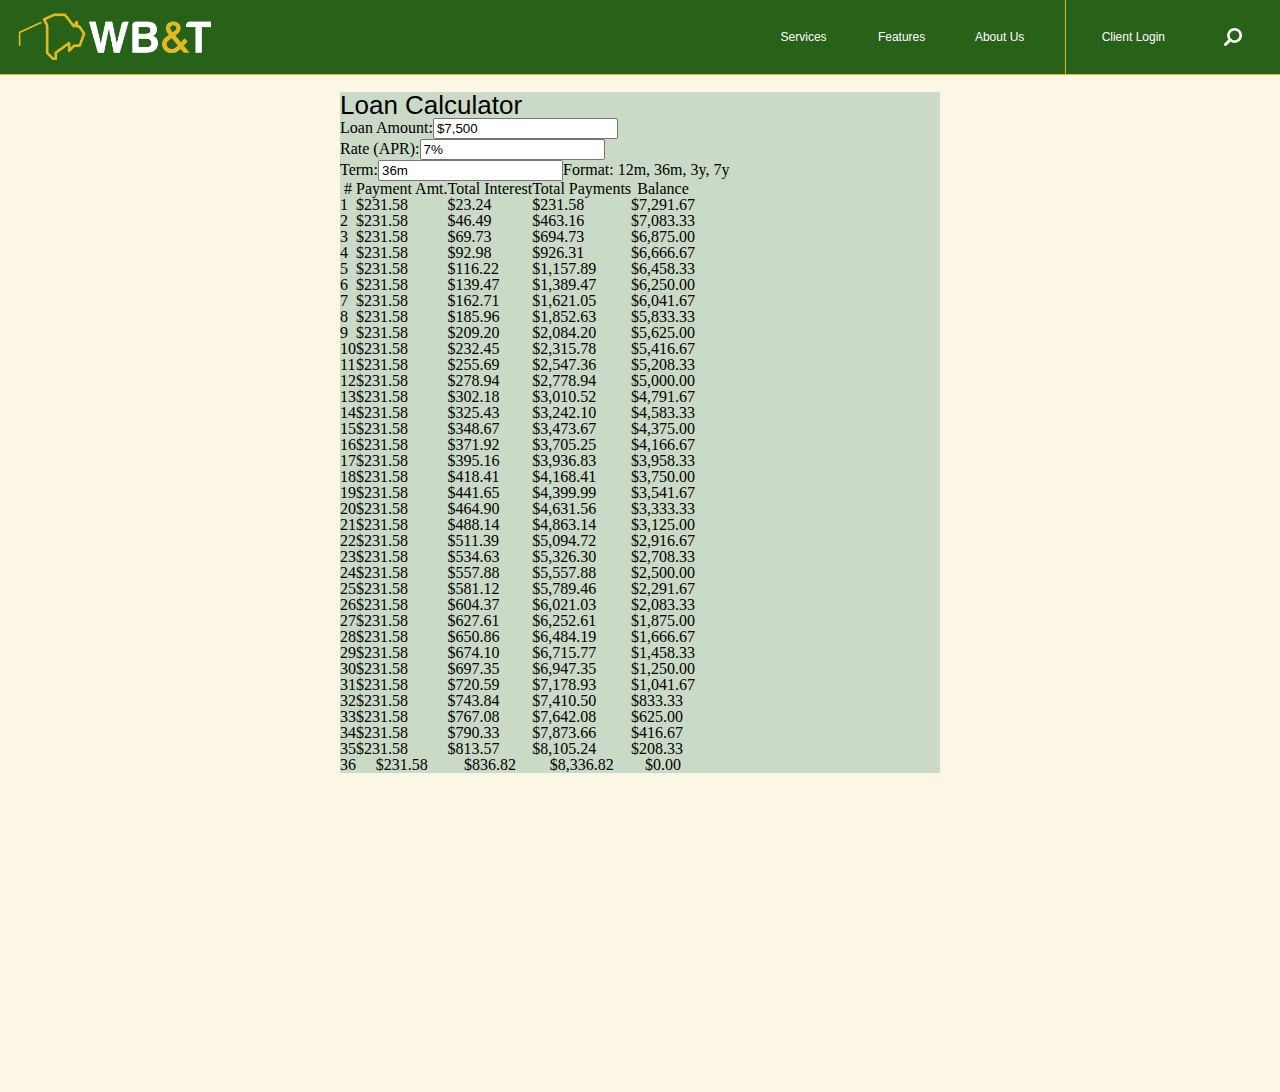
==== loanCalc/index.html @ f4666b7e "completed splash layout" ====
<!DOCTYPE html>
<html>

<head>

    <link rel="stylesheet" type="text/css" href="../stylesheets/css/loanCalc.css">
    <script src="https://ajax.googleapis.com/ajax/libs/jquery/3.1.1/jquery.min.js"></script>
    <script src="../js/min/jquery.accrue.min.js"></script>
    <script src="../js/min/loanCalc-min.js"></script>

</head>

<body>

    <!-- NavBar -->
    <div id="navBar">
        <div id="navLogo"></div>
        <div id="navButtons">
            <ul>
                <li>Services</li>
                <li>Features</li>
                <li id="lineRight">About Us</li>
                <li id="lineLeft">Client Login</li>
                <li id="navSearch"></li>
            </ul>

            <div id="goldLine"></div>

        </div>
    </div>

    <div id="loanCalcPosition">
        <div id="loanCalcBox">

            <h3>Loan Calculator</h3>
            <div id="loanCalc"></div>

        </div>
    </div>

</body>

</html>
---- stylesheets/css/loanCalc.css ----
/* CSS RESET */
/* http://meyerweb.com/eric/tools/css/reset/
   v2.0 | 20110126
   License: none (public domain)
*/
html,
body,
div,
span,
applet,
object,
iframe,
h1,
h2,
h3,
h4,
h5,
h6,
p,
blockquote,
pre,
a,
abbr,
acronym,
address,
big,
cite,
code,
del,
dfn,
em,
img,
ins,
kbd,
q,
s,
samp,
small,
strike,
strong,
sub,
sup,
tt,
var,
b,
u,
i,
center,
dl,
dt,
dd,
ol,
ul,
li,
fieldset,
form,
label,
legend,
table,
caption,
tbody,
tfoot,
thead,
tr,
th,
td,
article,
aside,
canvas,
details,
embed,
figure,
figcaption,
footer,
header,
hgroup,
menu,
nav,
output,
ruby,
section,
summary,
time,
mark,
audio,
video {
  font: inherit;
  font-size: 100%;
  margin: 0;
  padding: 0;
  vertical-align: baseline;
  border: 0; }

/* HTML5 display-role reset for older browsers */
article,
aside,
details,
figcaption,
figure,
footer,
header,
hgroup,
menu,
nav,
section {
  display: block; }

body {
  line-height: 1; }

ol,
ul {
  list-style: none; }

blockquote,
q {
  quotes: none; }

blockquote:before,
blockquote:after,
q:before,
q:after {
  content: '';
  content: none; }

table {
  border-spacing: 0;
  border-collapse: collapse; }

#navBar {
  position: fixed;
  width: 100vw;
  height: 74px;
  color: #fff;
  border-bottom: 1px solid #e0ba22;
  background-color: #286118; }

#navBar #navButtons ul li {
  font-family: "Roboto", sans-serif;
  font-size: 12px;
  line-height: 74px;
  display: inline-block;
  min-width: 60px;
  max-width: 120px;
  height: 74px;
  margin: 0 17px;
  cursor: pointer;
  text-align: center;
  vertical-align: middle;
  color: #fff; }

#navBar #goldLine {
  position: absolute;
  top: 0;
  right: 214px;
  width: 1px;
  height: 74px;
  background-color: #e0ba22; }

body {
  margin: 0;
  background-color: #fbf7e4; }

#loanCalcPosition {
  width: 600px;
  height: 1000px;
  margin: 0 auto;
  padding-top: 92px; }
  #loanCalcPosition #loanCalcBox {
    background-color: #cbd9c7; }
    #loanCalcPosition #loanCalcBox h3 {
      font-family: 'Helvetica', sans-serif;
      font-size: 26px; }
    #loanCalcPosition #loanCalcBox #loanCalc {
      width: auto;
      height: auto;
      margin: 0 auto; }

#navBar #navLogo {
  float: left;
  width: 200px;
  height: 74px;
  margin-left: 15px;
  cursor: pointer;
  background: url("../../imgs/logoWBTHoriz_100h.png") no-repeat;
  background-position: center;
  background-size: 100%; }

#navBar #navButtons {
  float: right;
  width: 550px;
  height: 74px; }
  #navBar #navButtons ul {
    float: right;
    width: auto;
    height: 100%; }
    #navBar #navButtons ul li {
      transition: .33s; }
      #navBar #navButtons ul li:hover {
        color: #e0ba22; }
    #navBar #navButtons ul #navSearch {
      -webkit-transform: scaleX(-1);
      -moz-transform: scaleX(-1);
      -o-transform: scaleX(-1);
      transform: scaleX(-1);
      background: url(../../imgs/iconSearchWhite.png) no-repeat;
      background-position: center;
      background-size: 30%;
      filter: FlipH;
      -ms-filter: 'FlipH'; }
    #navBar #navButtons ul #lineRight {
      margin: 0 34px 0 17px; }
    #navBar #navButtons ul #lineLeft {
      margin: 0 17px 0 34px; }
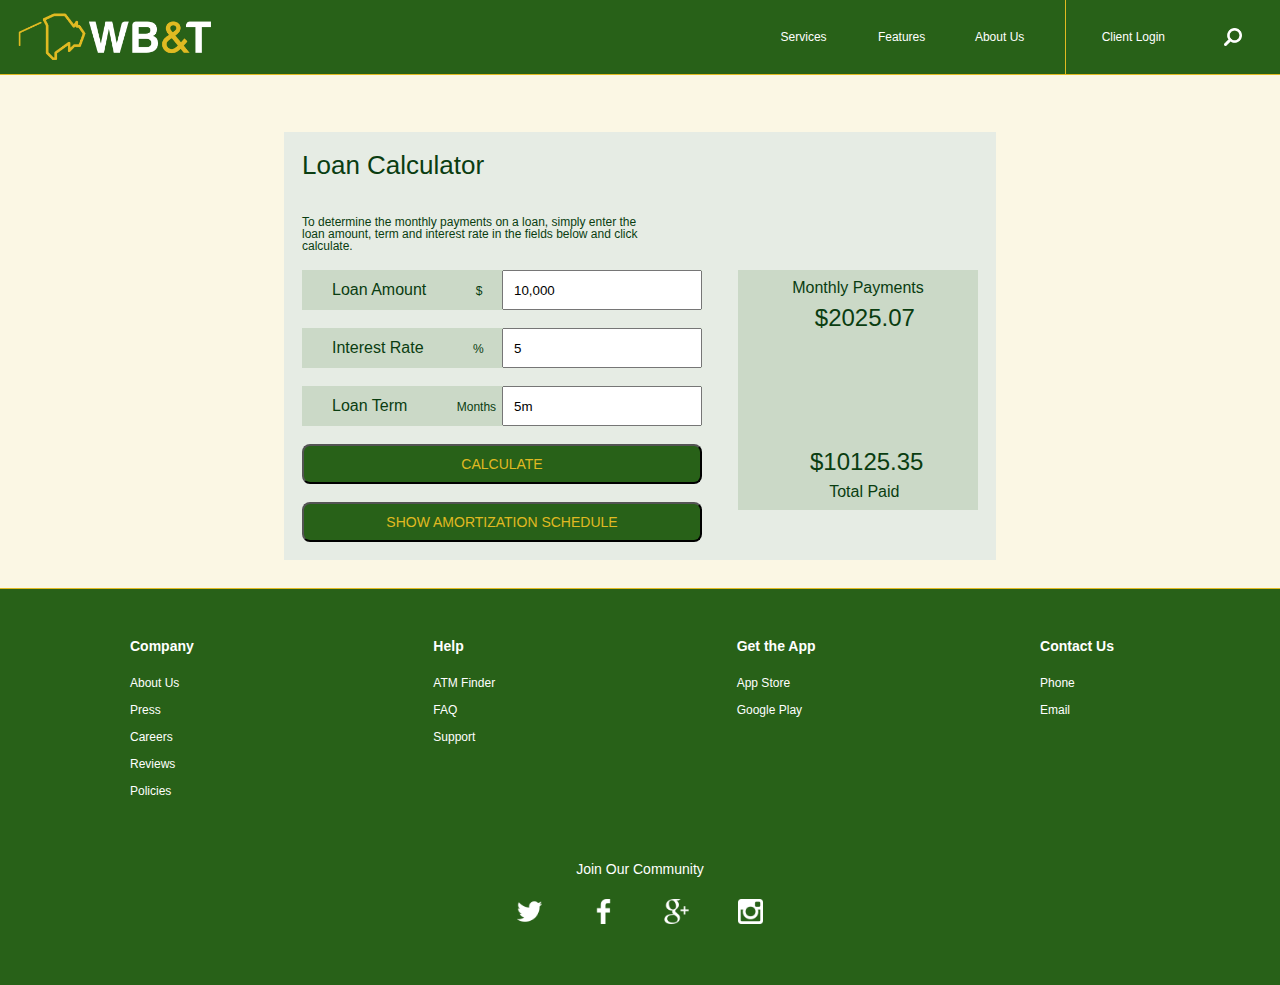
==== commit 01440077: "styled and completed loanCalc page" ====
--- a/loanCalc/index.html
+++ b/loanCalc/index.html
@@ -5,7 +5,7 @@
 
     <link rel="stylesheet" type="text/css" href="../stylesheets/css/loanCalc.css">
     <script src="https://ajax.googleapis.com/ajax/libs/jquery/3.1.1/jquery.min.js"></script>
-    <script src="../js/min/jquery.accrue.min.js"></script>
+    <script src="../js/min/accrue-min.js"></script>
     <script src="../js/min/loanCalc-min.js"></script>
 
 </head>
@@ -13,8 +13,11 @@
 <body>
 
     <!-- NavBar -->
+
     <div id="navBar">
-        <div id="navLogo"></div>
+        <a href="../index.html">
+            <div id="navLogo"></div>
+        </a>
         <div id="navButtons">
             <ul>
                 <li>Services</li>
@@ -29,14 +32,114 @@
         </div>
     </div>
 
+    <!-- Loan Calculator -->
+
     <div id="loanCalcPosition">
         <div id="loanCalcBox">
 
             <h3>Loan Calculator</h3>
-            <div id="loanCalc"></div>
+            <p id="loanCalcParagraph">To determine the monthly payments on a loan, simply enter the loan amount, term and interest rate in the fields below and click calculate.</p>
 
+            <div id="loanCalc">
+                <div class="form styleForm">
+                    <div class="accrue-field-amount formStyleLabel">
+                        <label>Loan Amount</label>
+                        <span>$</span>
+                        <input type="text" class="amount" value="10,000" />
+                    </div>
+                    <div class="accrue-field-rate formStyleLabel">
+                        <label>Interest Rate</label>
+                        <span>%</span>
+                        <input id="rate" type="text" class="rate" value="5" />
+                    </div>
+                    <div class="accrue-field-term formStyleLabel">
+                        <label>Loan Term</label>
+                        <span>Months</span>
+                        <input id="term" type="text" class="term" value="5m" />
+                    </div>
+                    <button class="longButton accrue-calculate">Calculate</button>
+                    <button class="longButton showSchedule" id="amortButton"></button>
+
+                </div>
+
+                <div id="resultsChart">
+                    <p id="paymentTitle">Monthly Payments</p>
+                    <span id="payment"></span>
+                    <div id="pieChart"></div>
+                    <span id="totalPaid"></span><br>
+                    <span id="totalPaidTitle">Total Paid</span>
+                </div>
+
+                <div id="amortization">
+                    <h3>Amortization Schedule</h3>
+
+                    <div class="results">
+                        <table>
+                            <thead>
+                                <tr>
+                                    <th></th>
+                                </tr>
+                            </thead>
+                            <tbody></tbody>
+                        </table>
+                    </div>
+                </div>
+            </div>
+
+            <div id="marginDiv"></div>
+        </div>
+
+    </div>
+    </div>
+
+
+
+    <!-- Footer HTML -->
+
+    <div id="footer">
+        <div id="footerWrapper">
+            <div class="footerDiv">
+                <ul>
+                    <li class="footerHeader">Company</li>
+                    <li class="footerItem">About Us</li>
+                    <li class="footerItem">Press</li>
+                    <li class="footerItem">Careers</li>
+                    <li class="footerItem">Reviews</li>
+                    <li class="footerItem">Policies</li>
+                </ul>
+            </div>
+            <div class="footerDiv">
+                <ul>
+                    <li class="footerHeader">Help</li>
+                    <li class="footerItem">ATM Finder</li>
+                    <li class="footerItem">FAQ</li>
+                    <li class="footerItem">Support</li>
+                </ul>
+            </div>
+            <div class="footerDiv">
+                <ul>
+                    <li class="footerHeader">Get the App</li>
+                    <li class="footerItem">App Store</li>
+                    <li class="footerItem">Google Play</li>
+                </ul>
+            </div>
+            <div class="footerDiv">
+                <ul>
+                    <li class="footerHeader">Contact Us</li>
+                    <li class="footerItem">Phone</li>
+                    <li class="footerItem">Email</li>
+                </ul>
+            </div>
+            <div id="socialMedia">
+                <h3>Join Our Community</h3>
+                <div id="twitter"></div>
+                <div id="faceBook"></div>
+                <div id="googlePlus"></div>
+                <div id="instagram"></div>
+            </div>
         </div>
     </div>
+
 
 </body>
 
--- a/stylesheets/css/loanCalc.css
+++ b/stylesheets/css/loanCalc.css
@@ -157,58 +157,270 @@
   height: 74px;
   background-color: #e0ba22; }
 
+#footer {
+  font-family: "Helvetica", sans-serif;
+  font-size: 12px;
+  width: 100vw;
+  height: 396px;
+  vertical-align: top;
+  color: #fff;
+  border-top: 1px solid #e0ba22;
+  background-color: #286118; }
+
+#footer #footerWrapper {
+  width: auto;
+  height: auto;
+  margin: 0 30px;
+  vertical-align: top; }
+
+#footer .footerDiv {
+  display: inline-block;
+  width: 100px;
+  height: 100%;
+  margin: 50px 100px;
+  vertical-align: top; }
+
+#footer #footerWrapper .footerHeader {
+  font-size: 14px;
+  font-weight: bold;
+  margin-bottom: 24px; }
+
+#footer #footerWrapper .footerItem {
+  margin-bottom: 15px; }
+
+#footer #socialMedia {
+  font-family: "Helvetica", sans-serif;
+  font-size: 14px;
+  width: 300px;
+  height: 50px;
+  margin: 0 auto;
+  text-align: center; }
+
+.formStyleLabel {
+  line-height: 40px;
+  width: 400px;
+  height: 40px;
+  margin-bottom: 18px;
+  background-color: #cbd9c7; }
+
 body {
   margin: 0;
   background-color: #fbf7e4; }
 
 #loanCalcPosition {
-  width: 600px;
-  height: 1000px;
+  width: 712px;
+  height: auto;
   margin: 0 auto;
-  padding-top: 92px; }
+  padding-top: 92px;
+  padding-bottom: 18px; }
   #loanCalcPosition #loanCalcBox {
-    background-color: #cbd9c7; }
+    background-color: #e6ece4; }
     #loanCalcPosition #loanCalcBox h3 {
-      font-family: 'Helvetica', sans-serif;
-      font-size: 26px; }
+      font-family: "Helvetica", sans-serif;
+      font-size: 26px;
+      position: relative;
+      top: 20px;
+      left: 18px;
+      margin: 40px 0;
+      padding-bottom: 18px;
+      color: #0a3d11; }
+    #loanCalcPosition #loanCalcBox #loanCalcParagraph {
+      font-family: "Helvetica", sans-serif;
+      font-size: 12px;
+      max-width: 340px;
+      margin-bottom: 18px;
+      margin-left: 18px;
+      color: #0a3d11; }
     #loanCalcPosition #loanCalcBox #loanCalc {
+      font-family: "Helvetica", sans-serif;
       width: auto;
       height: auto;
-      margin: 0 auto; }
-
-#navBar #navLogo {
-  float: left;
-  width: 200px;
-  height: 74px;
-  margin-left: 15px;
-  cursor: pointer;
-  background: url("../../imgs/logoWBTHoriz_100h.png") no-repeat;
-  background-position: center;
-  background-size: 100%; }
-
-#navBar #navButtons {
+      margin: 0 auto;
+      color: #0a3d11; }
+      #loanCalcPosition #loanCalcBox #loanCalc h3 {
+        text-align: center; }
+      #loanCalcPosition #loanCalcBox #loanCalc table {
+        margin: 0 auto;
+        border-radius: 5px; }
+        #loanCalcPosition #loanCalcBox #loanCalc table thead tr {
+          width: 676px;
+          height: 40px;
+          padding: 0 15px;
+          color: #fff;
+          border-radius: 5px;
+          background-color: #286118; }
+          #loanCalcPosition #loanCalcBox #loanCalc table thead tr th {
+            padding: 0 15px;
+            text-align: center;
+            vertical-align: middle; }
+        #loanCalcPosition #loanCalcBox #loanCalc table tbody {
+          width: 100%;
+          padding-bottom: 20px; }
+          #loanCalcPosition #loanCalcBox #loanCalc table tbody tr {
+            line-height: 28px;
+            height: 28px;
+            text-align: center;
+            vertical-align: middle;
+            border-bottom: 1px solid #286118;
+            background-color: #cbd9c7; }
+          #loanCalcPosition #loanCalcBox #loanCalc table tbody tr:nth-child(even) {
+            background-color: #fbf7e4; }
+
+.formStyleLabel label {
+  margin: 0 30px; }
+
+.form {
+  display: inline-block;
+  width: 400px;
+  height: 240px;
+  margin-right: 0;
+  margin-bottom: 30px; }
+  .form span {
+    font-size: 12px;
+    margin-left: 15px; }
+
+input[type='text'] {
   float: right;
-  width: 550px;
-  height: 74px; }
-  #navBar #navButtons ul {
+  width: 184px;
+  height: 34px;
+  padding-left: 10px; }
+
+.styleForm {
+  width: 400px;
+  height: 240px;
+  margin-right: 0;
+  margin-bottom: 30px;
+  margin-left: 18px; }
+
+.longButton {
+  font-family: "Helvetica", sans-serif;
+  font-size: 14px;
+  width: 400px;
+  height: 40px;
+  margin-bottom: 18px;
+  text-transform: uppercase;
+  color: #e0ba22;
+  border-radius: 8px;
+  background-color: #286118; }
+  .longButton:focus {
+    outline: none; }
+
+.showSchedule::after {
+  content: 'Show Amortization Schedule'; }
+
+.hideSchedule .hideSchedule::after {
+  content: 'Hide Amortization Schedule'; }
+
+#amortization {
+  display: none; }
+
+#resultsChart {
+  position: relative;
+  z-index: 1;
+  display: inline-block;
+  float: right;
+  width: 240px;
+  height: 240px;
+  margin-right: 18px;
+  color: #0a3d11;
+  background-color: #cbd9c7; }
+  #resultsChart h3 {
+    margin: 0; }
+  #resultsChart #payment {
+    font-size: 24px;
+    margin: 0 32%;
+    text-align: center; }
+  #resultsChart #paymentTitle {
+    font-size: 16px;
+    margin: 10px 0;
+    text-align: center;
+    color: #0a3d11; }
+  #resultsChart #totalPaid {
+    font-size: 24px;
+    position: absolute;
+    bottom: 36px;
+    left: 30%;
+    text-align: center; }
+  #resultsChart #totalPaidTitle {
+    font-size: 16px;
+    position: absolute;
+    bottom: 10px;
+    left: 38%;
+    text-align: center; }
+
+#marginDiv {
+  width: auto;
+  height: 20px; }
+
+#navBar {
+  z-index: 2; }
+  #navBar #navLogo {
+    float: left;
+    width: 200px;
+    height: 74px;
+    margin-left: 15px;
+    cursor: pointer;
+    background: url("../../imgs/logoWBTHoriz_100h.png") no-repeat;
+    background-position: center;
+    background-size: 100%; }
+  #navBar #navButtons {
     float: right;
-    width: auto;
-    height: 100%; }
-    #navBar #navButtons ul li {
-      transition: .33s; }
-      #navBar #navButtons ul li:hover {
-        color: #e0ba22; }
-    #navBar #navButtons ul #navSearch {
-      -webkit-transform: scaleX(-1);
-      -moz-transform: scaleX(-1);
-      -o-transform: scaleX(-1);
-      transform: scaleX(-1);
-      background: url(../../imgs/iconSearchWhite.png) no-repeat;
-      background-position: center;
-      background-size: 30%;
-      filter: FlipH;
-      -ms-filter: 'FlipH'; }
-    #navBar #navButtons ul #lineRight {
-      margin: 0 34px 0 17px; }
-    #navBar #navButtons ul #lineLeft {
-      margin: 0 17px 0 34px; }
+    width: 550px;
+    height: 74px; }
+    #navBar #navButtons ul {
+      float: right;
+      width: auto;
+      height: 100%; }
+      #navBar #navButtons ul li {
+        transition: .33s; }
+        #navBar #navButtons ul li:hover {
+          color: #e0ba22; }
+      #navBar #navButtons ul #navSearch {
+        -webkit-transform: scaleX(-1);
+        -moz-transform: scaleX(-1);
+        -o-transform: scaleX(-1);
+        transform: scaleX(-1);
+        background: url(../../imgs/iconSearchWhite.png) no-repeat;
+        background-position: center;
+        background-size: 30%;
+        filter: FlipH;
+        -ms-filter: 'FlipH'; }
+      #navBar #navButtons ul #lineRight {
+        margin: 0 34px 0 17px; }
+      #navBar #navButtons ul #lineLeft {
+        margin: 0 17px 0 34px; }
+
+#footer {
+  margin-top: 10px; }
+  #footer #socialMedia #twitter {
+    display: inline-block;
+    width: 50px;
+    height: 50px;
+    margin: 10px;
+    background: url("../../imgs/iconSocial_Twitter_128.png") no-repeat;
+    background-position: center;
+    background-size: 50%; }
+  #footer #socialMedia #faceBook {
+    display: inline-block;
+    width: 50px;
+    height: 50px;
+    margin: 10px;
+    background: url("../../imgs/iconSocial_Facebook_128.png") no-repeat;
+    background-position: center;
+    background-size: 50%; }
+  #footer #socialMedia #googlePlus {
+    display: inline-block;
+    width: 50px;
+    height: 50px;
+    margin: 10px;
+    background: url("../../imgs/iconSocial_GooglePlus_128.png") no-repeat;
+    background-position: center;
+    background-size: 50%; }
+  #footer #socialMedia #instagram {
+    display: inline-block;
+    width: 50px;
+    height: 50px;
+    margin: 10px;
+    background: url("../../imgs/iconSocial_Instagram_128.png") no-repeat;
+    background-position: center;
+    background-size: 50%; }
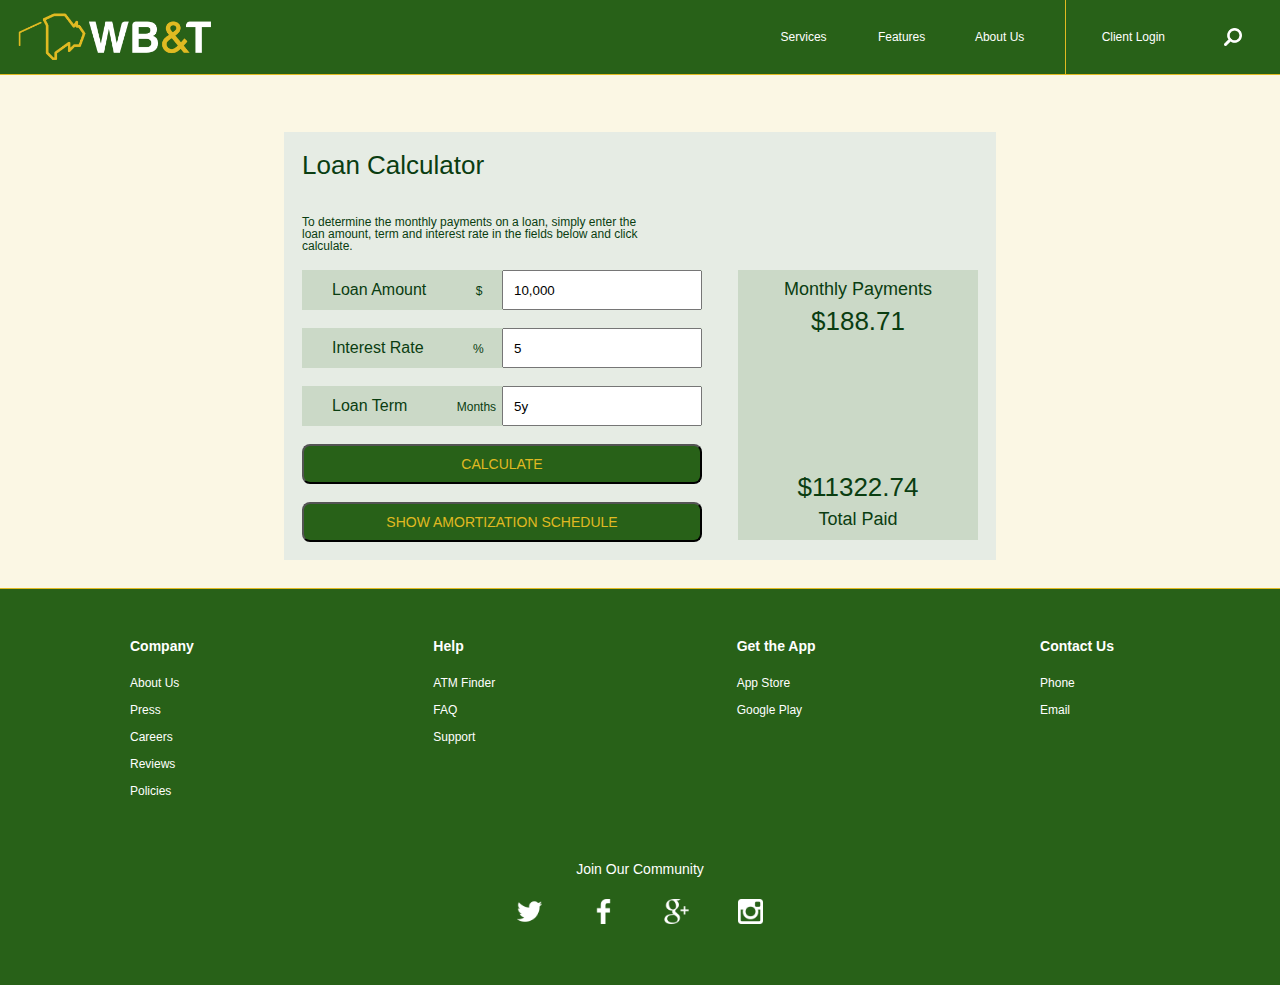
==== commit 2e638e27: "show/hide button working" ====
--- a/loanCalc/index.html
+++ b/loanCalc/index.html
@@ -55,7 +55,7 @@
                     <div class="accrue-field-term formStyleLabel">
                         <label>Loan Term</label>
                         <span>Months</span>
-                        <input id="term" type="text" class="term" value="5m" />
+                        <input id="term" type="text" class="term" value="5y" />
                     </div>
                     <button class="longButton accrue-calculate">Calculate</button>
                     <button class="longButton showSchedule" id="amortButton"></button>
@@ -63,11 +63,13 @@
                 </div>
 
                 <div id="resultsChart">
-                    <p id="paymentTitle">Monthly Payments</p>
-                    <span id="payment"></span>
+                    <div id="paymentDiv">
+                        <p id="paymentTitle">Monthly Payments</p>
+                        <span id="payment"></span></div>
                     <div id="pieChart"></div>
-                    <span id="totalPaid"></span><br>
-                    <span id="totalPaidTitle">Total Paid</span>
+                    <div id="paidDiv"><span id="totalPaid"></span><br>
+                        <p id="totalPaidTitle">Total Paid</p>
+                    </div>
                 </div>
 
                 <div id="amortization">
--- a/stylesheets/css/loanCalc.css
+++ b/stylesheets/css/loanCalc.css
@@ -308,7 +308,7 @@
 .showSchedule::after {
   content: 'Show Amortization Schedule'; }
 
-.hideSchedule .hideSchedule::after {
+.hideSchedule::after {
   content: 'Hide Amortization Schedule'; }
 
 #amortization {
@@ -320,33 +320,41 @@
   display: inline-block;
   float: right;
   width: 240px;
-  height: 240px;
+  height: 270px;
   margin-right: 18px;
   color: #0a3d11;
   background-color: #cbd9c7; }
   #resultsChart h3 {
     margin: 0; }
-  #resultsChart #payment {
-    font-size: 24px;
-    margin: 0 32%;
+  #resultsChart #paymentDiv {
+    max-width: 200px;
+    height: auto;
+    margin: 0 auto;
     text-align: center; }
-  #resultsChart #paymentTitle {
-    font-size: 16px;
-    margin: 10px 0;
-    text-align: center;
-    color: #0a3d11; }
-  #resultsChart #totalPaid {
-    font-size: 24px;
-    position: absolute;
-    bottom: 36px;
-    left: 30%;
+    #resultsChart #paymentDiv #payment {
+      font-size: 26px;
+      text-align: center; }
+    #resultsChart #paymentDiv #paymentTitle {
+      font-size: 18px;
+      margin: 10px 0;
+      text-align: center;
+      color: #0a3d11; }
+  #resultsChart #paidDiv {
+    max-width: 200px;
+    height: 54px;
+    margin: 0 auto;
+    margin-top: 140px;
     text-align: center; }
-  #resultsChart #totalPaidTitle {
-    font-size: 16px;
-    position: absolute;
-    bottom: 10px;
-    left: 38%;
-    text-align: center; }
+    #resultsChart #paidDiv #totalPaid {
+      font-size: 26px;
+      margin: 10px;
+      margin-bottom: 18px;
+      text-align: center; }
+    #resultsChart #paidDiv #totalPaidTitle {
+      font-size: 18px;
+      margin: 10px 0;
+      text-align: center;
+      color: #0a3d11; }
 
 #marginDiv {
   width: auto;
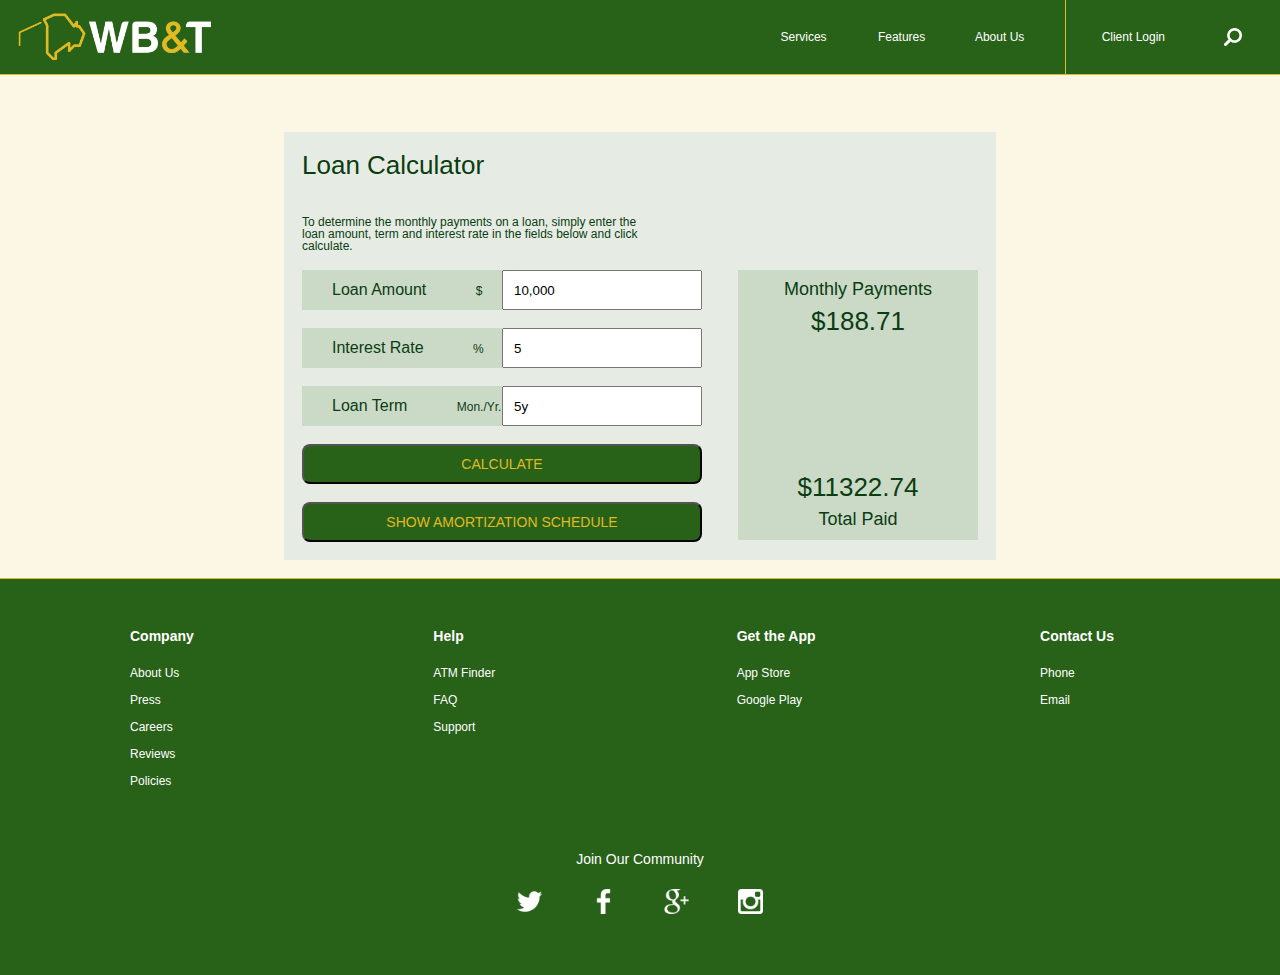
==== commit ffc4284a: "Added assets" ====
--- a/loanCalc/index.html
+++ b/loanCalc/index.html
@@ -54,7 +54,7 @@
                     </div>
                     <div class="accrue-field-term formStyleLabel">
                         <label>Loan Term</label>
-                        <span>Months</span>
+                        <span>Mon./Yr.</span>
                         <input id="term" type="text" class="term" value="5y" />
                     </div>
                     <button class="longButton accrue-calculate">Calculate</button>
--- a/stylesheets/css/loanCalc.css
+++ b/stylesheets/css/loanCalc.css
@@ -183,10 +183,12 @@
 #footer #footerWrapper .footerHeader {
   font-size: 14px;
   font-weight: bold;
-  margin-bottom: 24px; }
+  margin-bottom: 24px;
+  cursor: pointer; }
 
 #footer #footerWrapper .footerItem {
-  margin-bottom: 15px; }
+  margin-bottom: 15px;
+  cursor: pointer; }
 
 #footer #socialMedia {
   font-family: "Helvetica", sans-serif;
@@ -194,6 +196,7 @@
   width: 300px;
   height: 50px;
   margin: 0 auto;
+  cursor: pointer;
   text-align: center; }
 
 .formStyleLabel {
@@ -250,6 +253,7 @@
           border-radius: 5px;
           background-color: #286118; }
           #loanCalcPosition #loanCalcBox #loanCalc table thead tr th {
+            max-width: 150px;
             padding: 0 15px;
             text-align: center;
             vertical-align: middle; }
@@ -398,37 +402,41 @@
       #navBar #navButtons ul #lineLeft {
         margin: 0 17px 0 34px; }
 
-#footer {
-  margin-top: 10px; }
-  #footer #socialMedia #twitter {
-    display: inline-block;
-    width: 50px;
-    height: 50px;
-    margin: 10px;
-    background: url("../../imgs/iconSocial_Twitter_128.png") no-repeat;
-    background-position: center;
-    background-size: 50%; }
-  #footer #socialMedia #faceBook {
-    display: inline-block;
-    width: 50px;
-    height: 50px;
-    margin: 10px;
-    background: url("../../imgs/iconSocial_Facebook_128.png") no-repeat;
-    background-position: center;
-    background-size: 50%; }
-  #footer #socialMedia #googlePlus {
-    display: inline-block;
-    width: 50px;
-    height: 50px;
-    margin: 10px;
-    background: url("../../imgs/iconSocial_GooglePlus_128.png") no-repeat;
-    background-position: center;
-    background-size: 50%; }
-  #footer #socialMedia #instagram {
-    display: inline-block;
-    width: 50px;
-    height: 50px;
-    margin: 10px;
-    background: url("../../imgs/iconSocial_Instagram_128.png") no-repeat;
-    background-position: center;
-    background-size: 50%; }
+#footer #footerWrapper .footerItem:hover {
+  color: #e0ba22; }
+
+#footer #socialMedia #twitter {
+  display: inline-block;
+  width: 50px;
+  height: 50px;
+  margin: 10px;
+  background: url("../../imgs/iconSocial_Twitter_128.png") no-repeat;
+  background-position: center;
+  background-size: 50%; }
+
+#footer #socialMedia #faceBook {
+  display: inline-block;
+  width: 50px;
+  height: 50px;
+  margin: 10px;
+  background: url("../../imgs/iconSocial_Facebook_128.png") no-repeat;
+  background-position: center;
+  background-size: 50%; }
+
+#footer #socialMedia #googlePlus {
+  display: inline-block;
+  width: 50px;
+  height: 50px;
+  margin: 10px;
+  background: url("../../imgs/iconSocial_GooglePlus_128.png") no-repeat;
+  background-position: center;
+  background-size: 50%; }
+
+#footer #socialMedia #instagram {
+  display: inline-block;
+  width: 50px;
+  height: 50px;
+  margin: 10px;
+  background: url("../../imgs/iconSocial_Instagram_128.png") no-repeat;
+  background-position: center;
+  background-size: 50%; }
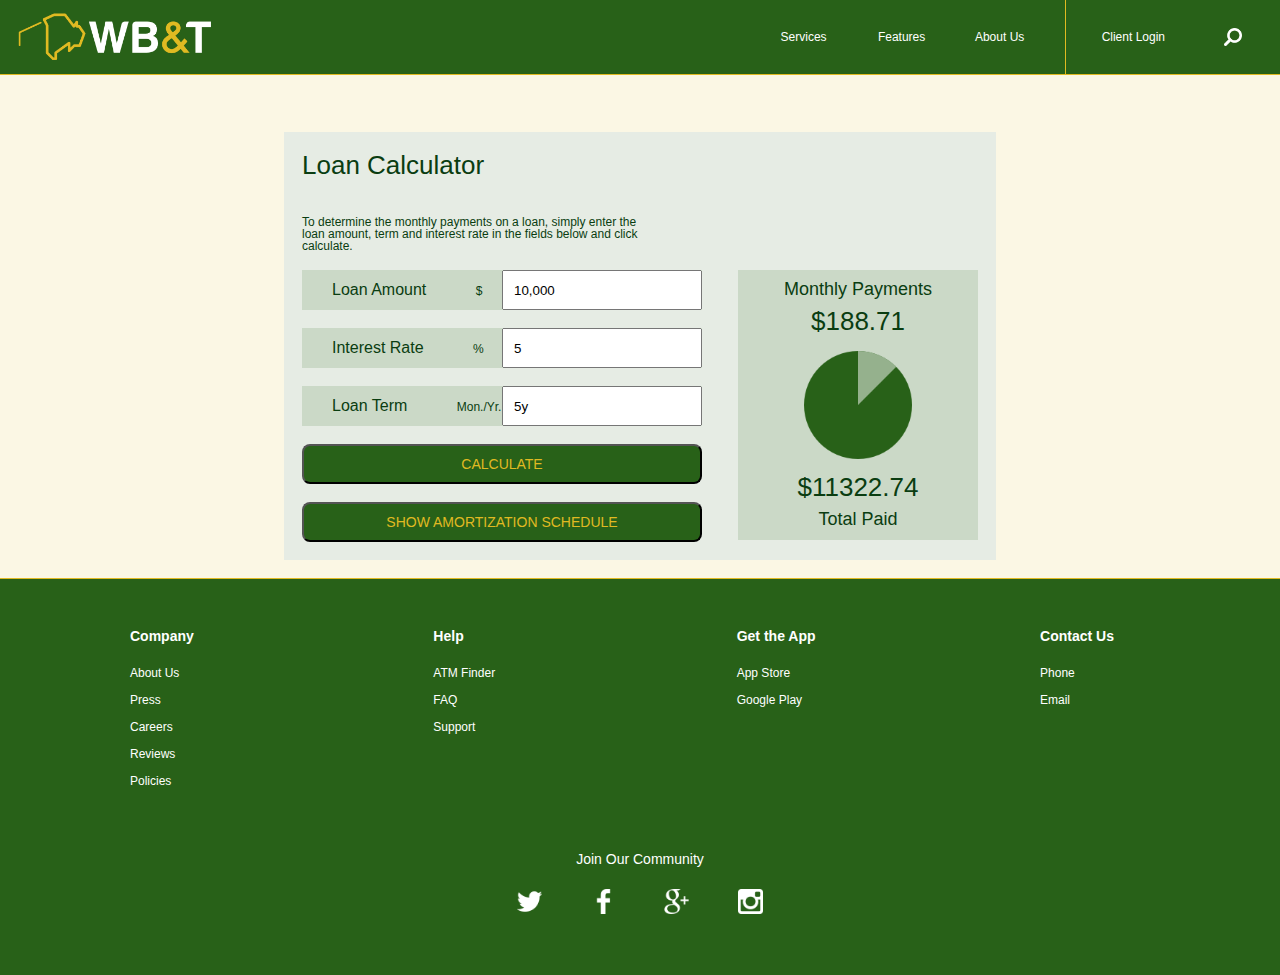
==== commit bdef2f47: "Finalize before due time" ====
--- a/loanCalc/index.html
+++ b/loanCalc/index.html
@@ -66,7 +66,6 @@
                     <div id="paymentDiv">
                         <p id="paymentTitle">Monthly Payments</p>
                         <span id="payment"></span></div>
-                    <div id="pieChart"></div>
                     <div id="paidDiv"><span id="totalPaid"></span><br>
                         <p id="totalPaidTitle">Total Paid</p>
                     </div>
--- a/stylesheets/css/loanCalc.css
+++ b/stylesheets/css/loanCalc.css
@@ -327,7 +327,10 @@
   height: 270px;
   margin-right: 18px;
   color: #0a3d11;
-  background-color: #cbd9c7; }
+  background: url("../../imgs/pieChart.png") no-repeat;
+  background-color: #cbd9c7;
+  background-position: center;
+  background-size: 120%; }
   #resultsChart h3 {
     margin: 0; }
   #resultsChart #paymentDiv {
@@ -347,7 +350,7 @@
     max-width: 200px;
     height: 54px;
     margin: 0 auto;
-    margin-top: 140px;
+    padding-top: 140px;
     text-align: center; }
     #resultsChart #paidDiv #totalPaid {
       font-size: 26px;
@@ -363,6 +366,17 @@
 #marginDiv {
   width: auto;
   height: 20px; }
+
+#chart {
+  display: block;
+  width: 50px;
+  height: 50px;
+  min-height: 50px;
+  text-align: center;
+  vertical-align: middle;
+  background: url("../../imgs/pieChart.png") no-repeat;
+  background-color: #0a3d11;
+  background-size: 20%; }
 
 #navBar {
   z-index: 2; }
